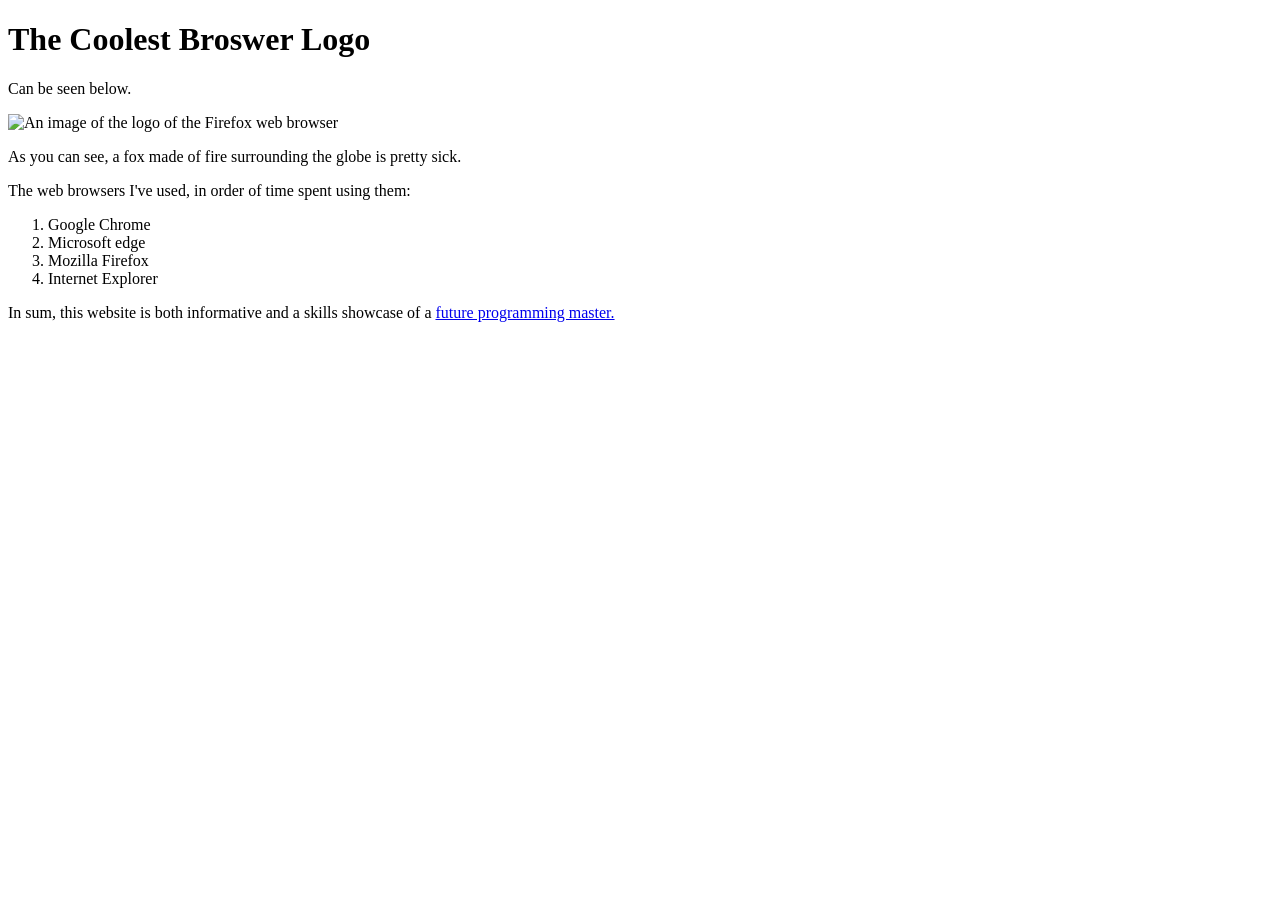
==== index.html @ 14ba5bb6 "Finish HTML tutorial" ====
<!DOCTYPE html>
<html>
<head>
    <meta charset='utf-8'>
    <meta http-equiv='X-UA-Compatible' content='IE=edge'>
    <title>Page Title</title>
    <meta name='viewport' content='width=device-width, initial-scale=1'>
    <link rel='stylesheet' type='text/css' media='screen' href='main.css'>
    <script src='main.js'></script>
</head>
<body>
    <h1>The Coolest Broswer Logo</h1>
    <p>Can be seen below.</p>
    <img src="firefox-icon.png" alt="An image of the logo of the Firefox web browser" />
<p>As you can see, a fox made of fire surrounding the globe is pretty sick.</p>
<p>The web browsers I've used, in order of time spent using them:</p>
<ol>
    <li>Google Chrome</li>
    <li>Microsoft edge</li>
    <li>Mozilla Firefox</li>
    <li>Internet Explorer</li></ol>
<p>In sum, this website is both informative and a skills showcase of a <a href="https://www.linkedin.com/in/chriscoop99/">future programming master.</a></p>
</ol>
</body>
</html>
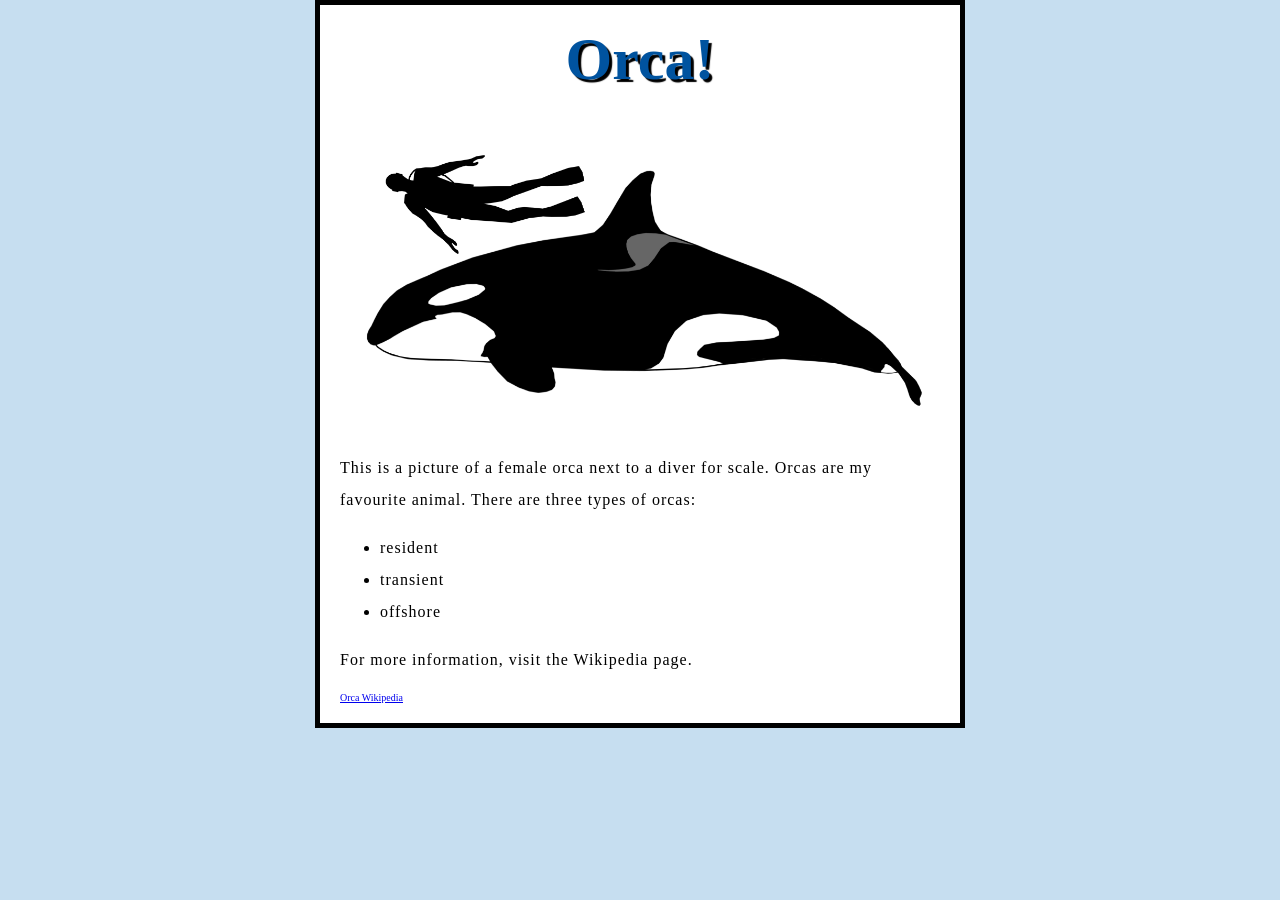
==== commit fb7db17c: "remove firstwebsite folder" ====
--- a/index.html
+++ b/index.html
@@ -1,25 +1,29 @@
-<!DOCTYPE html>
-<html>
-<head>
-    <meta charset='utf-8'>
-    <meta http-equiv='X-UA-Compatible' content='IE=edge'>
-    <title>Page Title</title>
-    <meta name='viewport' content='width=device-width, initial-scale=1'>
-    <link rel='stylesheet' type='text/css' media='screen' href='main.css'>
-    <script src='main.js'></script>
-</head>
-<body>
-    <h1>The Coolest Broswer Logo</h1>
-    <p>Can be seen below.</p>
-    <img src="firefox-icon.png" alt="An image of the logo of the Firefox web browser" />
-<p>As you can see, a fox made of fire surrounding the globe is pretty sick.</p>
-<p>The web browsers I've used, in order of time spent using them:</p>
-<ol>
-    <li>Google Chrome</li>
-    <li>Microsoft edge</li>
-    <li>Mozilla Firefox</li>
-    <li>Internet Explorer</li></ol>
-<p>In sum, this website is both informative and a skills showcase of a <a href="https://www.linkedin.com/in/chriscoop99/">future programming master.</a></p>
-</ol>
-</body>
+<!doctype html>
+<html lang="en-US">
+  <head>
+    <link rel="preconnect" href="https://fonts.googleapis.com">
+<link rel="preconnect" href="https://fonts.gstatic.com" crossorigin>
+<link href="https://fonts.googleapis.com/css2?family=Manrope:wght@200..800&display=swap" rel="stylesheet">
+    <link href="styles/style.css" rel="stylesheet" />
+    <meta charset="utf-8" />
+    <meta name="viewport" content="width=device-width" />
+    <title>My test page</title>
+  </head>
+
+  <body>
+    <h1>Orca!</h1>
+    <img src="images/orca.png" alt="Orca and diver cartoon" />
+    <p>This is a picture of a female orca next to a diver for scale. Orcas are my favourite animal. There are three types of orcas:</p>
+<ul>
+  <li>resident</li>
+  <li>transient</li>
+  <li>offshore</li>
+</ul>
+
+<p>For more information, visit the Wikipedia page.</p>
+
+<a href="https://en.wikipedia.org/wiki/Orca">
+  Orca Wikipedia
+</a>
+  </body>
 </html>
--- a/styles/style.css
+++ b/styles/style.css
@@ -0,0 +1,42 @@
+html {
+  /* px means "pixels". The base font size is now 10 pixels high */
+  font-size: 10px;
+  /* Replace PLACEHOLDER with the font-family property value you got from Google Fonts */
+  font-family: "Manrope";
+}
+
+h1 {
+  font-size: 60px;
+  text-align: center;
+}
+
+p,
+li {
+  font-size: 16px;
+  line-height: 2;
+  letter-spacing: 1px;
+}
+html {
+  background-color: #c6def0;
+}
+
+body {
+  width: 600px;
+  margin: 0 auto;
+  background-color: white;
+  padding: 0 20px 20px 20px;
+  border: 5px solid black;
+}
+
+h1 {
+  margin: 0;
+  padding: 20px 0;
+  color: #00539f;
+  text-shadow: 3px 3px 1px black;
+}
+
+img {
+  display: block;
+  margin: 0 auto;
+  max-width: 100%;
+}
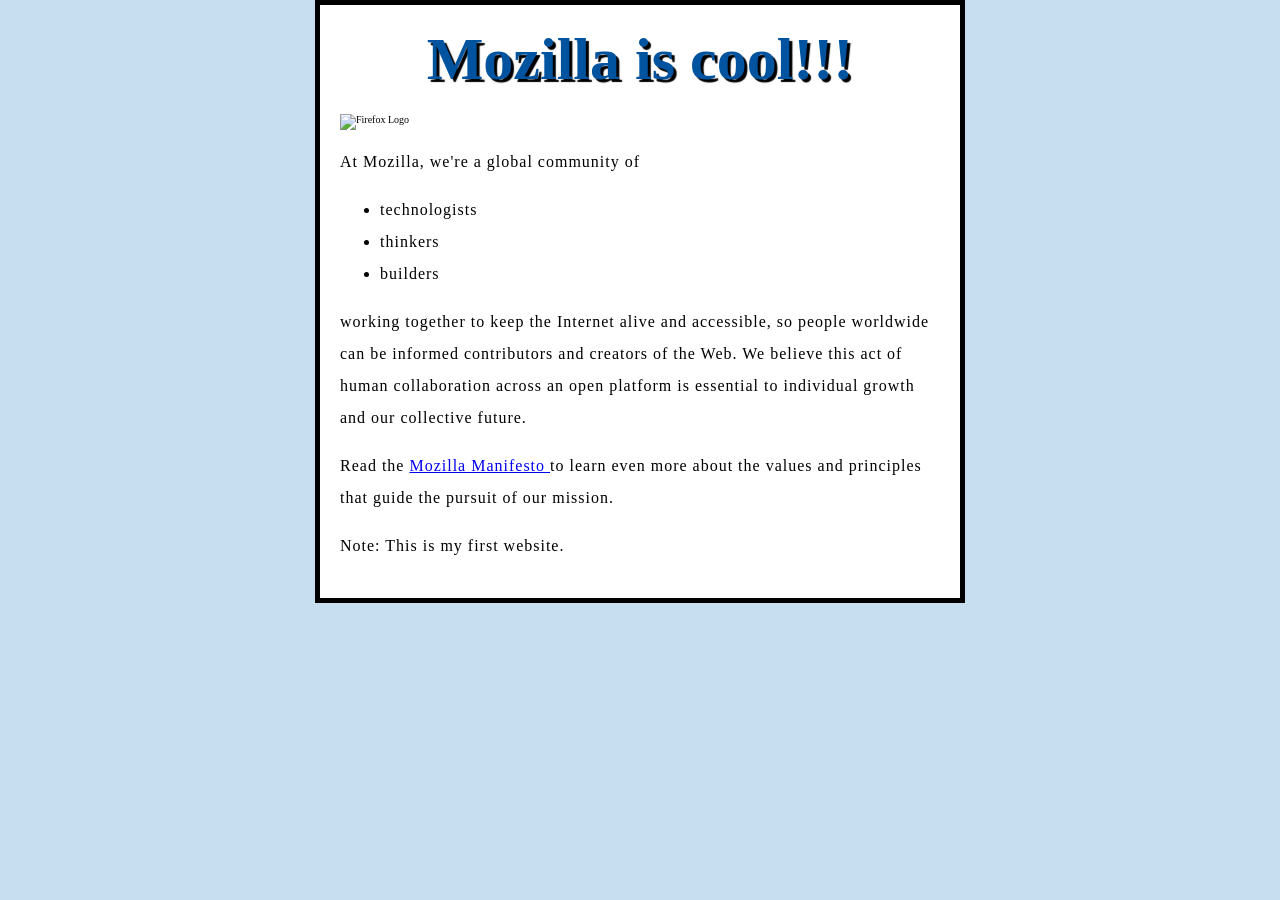
==== commit 4c8ed37d: "deleting first-website" ====
--- a/index.html
+++ b/index.html
@@ -1,29 +1,39 @@
 <!doctype html>
 <html lang="en-US">
   <head>
-    <link rel="preconnect" href="https://fonts.googleapis.com">
-<link rel="preconnect" href="https://fonts.gstatic.com" crossorigin>
-<link href="https://fonts.googleapis.com/css2?family=Manrope:wght@200..800&display=swap" rel="stylesheet">
     <link href="styles/style.css" rel="stylesheet" />
     <meta charset="utf-8" />
     <meta name="viewport" content="width=device-width" />
     <title>My test page</title>
+
+  <link rel="preconnect" href="https://fonts.googleapis.com" />
+<link rel="preconnect" href="https://fonts.gstatic.com" crossorigin />
+<link
+  href="https://fonts.googleapis.com/css2?family=Roboto:ital,wght@0,100..900;1,100..900&display=swap"
+  rel="stylesheet" />
+
   </head>
+  <body>
+    <h1>Mozilla is cool!!!</h1>
 
-  <body>
-    <h1>Orca!</h1>
-    <img src="images/orca.png" alt="Orca and diver cartoon" />
-    <p>This is a picture of a female orca next to a diver for scale. Orcas are my favourite animal. There are three types of orcas:</p>
+    <img src="images/Firefox_logo.png" alt="Firefox Logo" />
+ 
+<p>At Mozilla, we're a global community of</p>
+
 <ul>
-  <li>resident</li>
-  <li>transient</li>
-  <li>offshore</li>
+  <li>technologists</li>
+  <li>thinkers</li>
+  <li>builders</li>
 </ul>
 
-<p>For more information, visit the Wikipedia page.</p>
 
-<a href="https://en.wikipedia.org/wiki/Orca">
-  Orca Wikipedia
-</a>
+<p>working together to keep the Internet alive and accessible, so people worldwide can be informed contributors and creators of the Web. We believe this act of human collaboration across an open platform is essential to individual growth and our collective future.</p>
+
+<p>Read the <a href="https://www.mozilla.org/en-US/about/manifesto/">
+  Mozilla Manifesto
+</a> to learn even more about the values and principles that guide the pursuit of our mission.</p>
+
+<p>Note: This is my first website.</p>
+ 
   </body>
-</html>+</html>
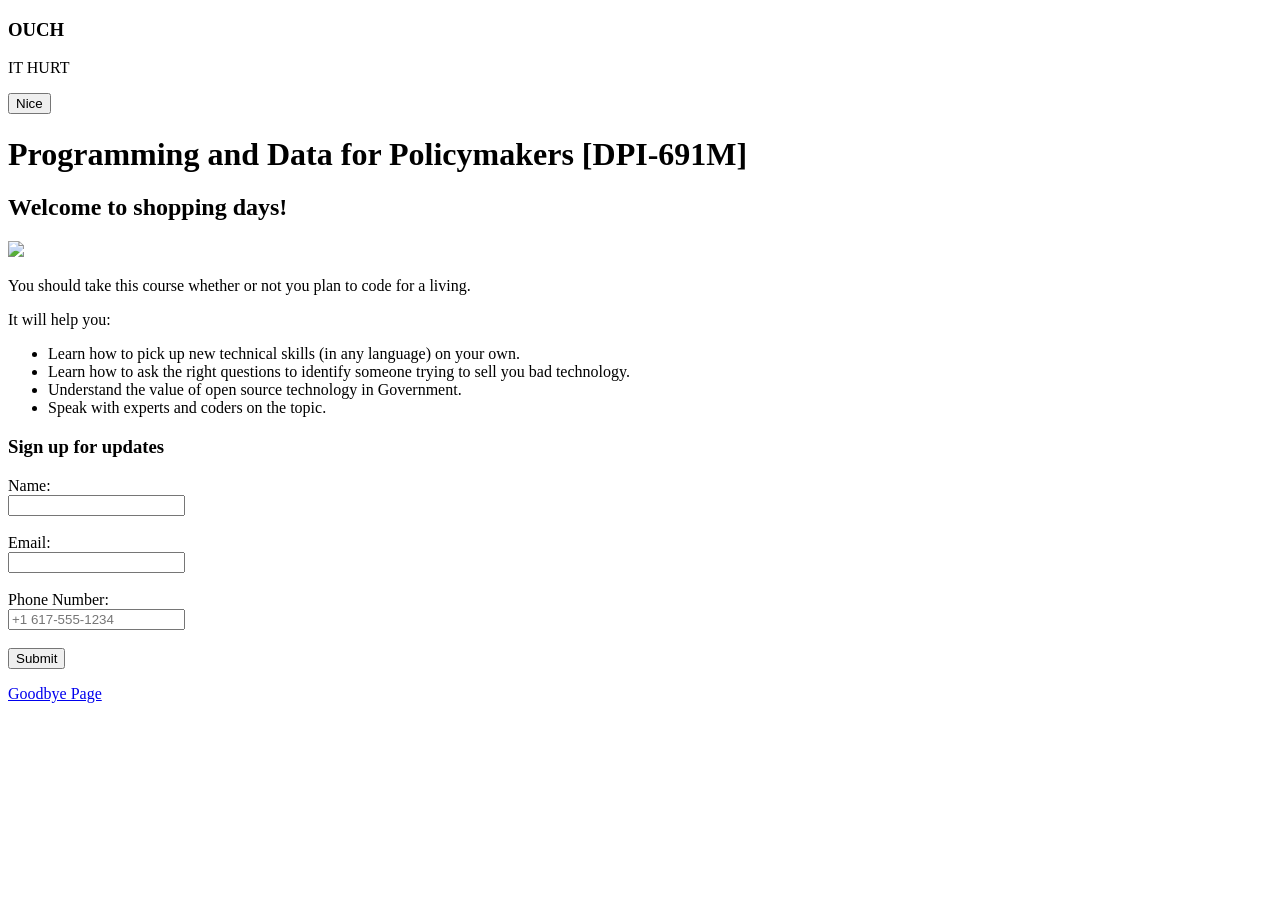
==== commit d8b33672: "Merge dcf8f7fed706f7fd833fca12031b2f4d31f90fce into 5186e4b91dfab9d62b874caab75861ef840eeebc" ====
--- a/index.html
+++ b/index.html
@@ -1,39 +1,68 @@
-<!doctype html>
-<html lang="en-US">
-  <head>
-    <link href="styles/style.css" rel="stylesheet" />
-    <meta charset="utf-8" />
-    <meta name="viewport" content="width=device-width" />
-    <title>My test page</title>
+<!DOCTYPE html>
+<html>
+<head>
+    <!-- Text that appears in the browser tab -->
+    <title>DPI-691M</title>
+    <!-- Link stylesheet -->
+    <link rel="stylesheet" type="text/css" href="styles.css">
+</head>
+<!-- Custom Alert Modal -->
+<div id="alert-backdrop" class="hidden">
+  <div id="alert-modal">
+    <h3>OUCH</h3>
+    <p>IT HURT</p>
+    <button id="alert-close">Nice</button>
+  </div>
+</div>
+<body>
+    <!-- Head and subhead -->
+    <h1>Programming and Data for Policymakers [DPI-691M]</h1>
+    <h2>Welcome to shopping days!</h2>
 
-  <link rel="preconnect" href="https://fonts.googleapis.com" />
-<link rel="preconnect" href="https://fonts.gstatic.com" crossorigin />
-<link
-  href="https://fonts.googleapis.com/css2?family=Roboto:ital,wght@0,100..900;1,100..900&display=swap"
-  rel="stylesheet" />
+    <!-- Image -->
+    <img src="https://www.hks.harvard.edu/sites/default/files/images/paragraph_footer/harvard-kennedy-school-logo_1.png"/>
 
-  </head>
-  <body>
-    <h1>Mozilla is cool!!!</h1>
+    <!-- Paragraphs of text -->
+    <p>You should take this course whether or not you plan to code for a living.</p>
+    <p>It will help you:</p>
 
-    <img src="images/Firefox_logo.png" alt="Firefox Logo" />
- 
-<p>At Mozilla, we're a global community of</p>
+    <!-- Unordered List (bullet points) -->
+    <ul>
+        <li>Learn how to pick up new technical skills (in any language) on your own.</li>
+        <li>Learn how to ask the right questions to identify someone trying to sell you bad technology.</li>
+        <li>Understand the value of open source technology in Government.</li>
+        <li>Speak with experts and coders on the topic.</li>
+    </ul>
 
-<ul>
-  <li>technologists</li>
-  <li>thinkers</li>
-  <li>builders</li>
-</ul>
+    <!-- Submit Form -->
+<h3>Sign up for updates</h3>
+
+<form id="signup-form">
+  <label for="name">Name:</label><br>
+  <input type="text" id="name" name="name" required><br><br>
+
+  <label for="email">Email:</label><br>
+  <input type="email" id="email" name="email" required><br><br>
+
+   <label for="phone">Phone Number:</label><br>
+<input
+  type="tel"
+  id="phone"
+  name="phone"
+  placeholder="+1 617-555-1234"
+  pattern="[0-9+\-\s()]{7,}"
+  required
+><br><br>
+
+  <button type="submit">Submit</button>
+</form>
+
+<p id="form-message"></p>
+    <a href="goodbye.html"> Goodbye Page </a>
 
 
-<p>working together to keep the Internet alive and accessible, so people worldwide can be informed contributors and creators of the Web. We believe this act of human collaboration across an open platform is essential to individual growth and our collective future.</p>
 
-<p>Read the <a href="https://www.mozilla.org/en-US/about/manifesto/">
-  Mozilla Manifesto
-</a> to learn even more about the values and principles that guide the pursuit of our mission.</p>
-
-<p>Note: This is my first website.</p>
- 
-  </body>
+    <!-- Invoke the JavaScript file for interactive image -->
+    <script type="text/javascript" src='main.js'></script>
+</body>
 </html>
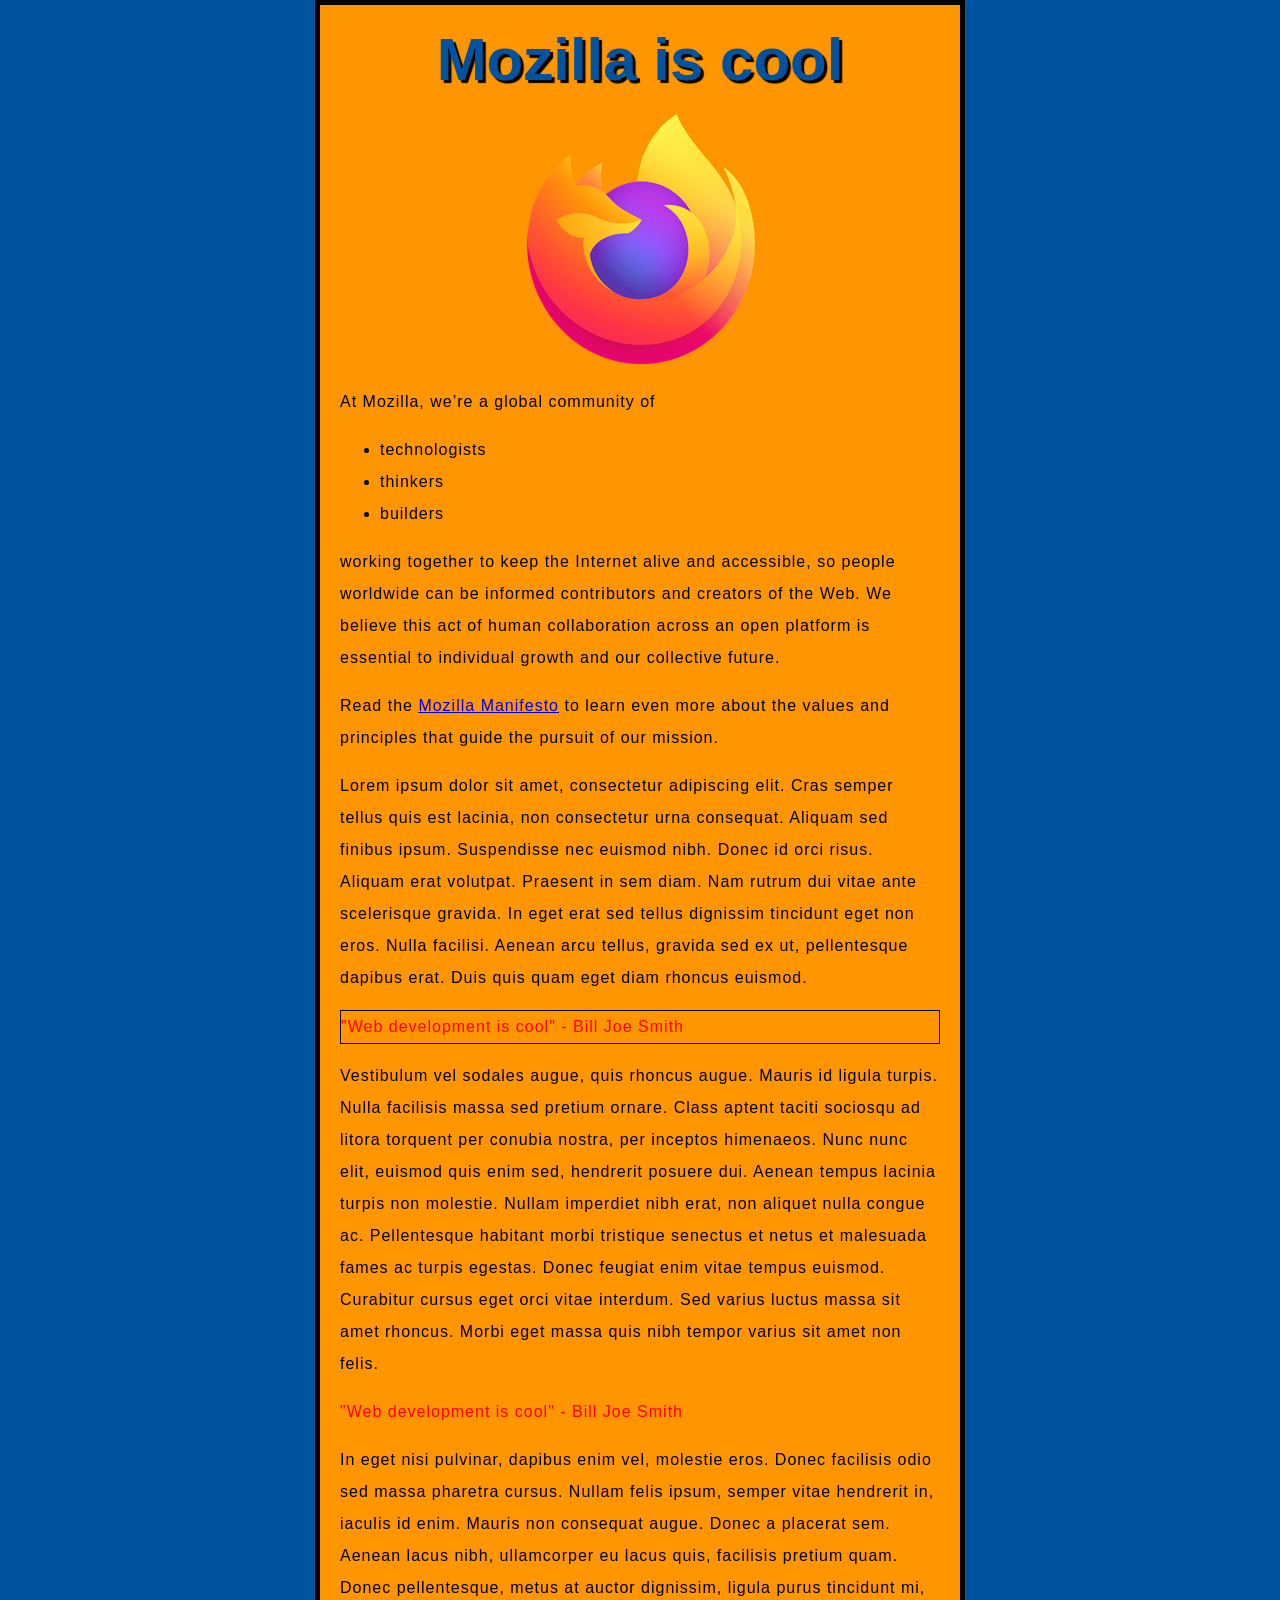
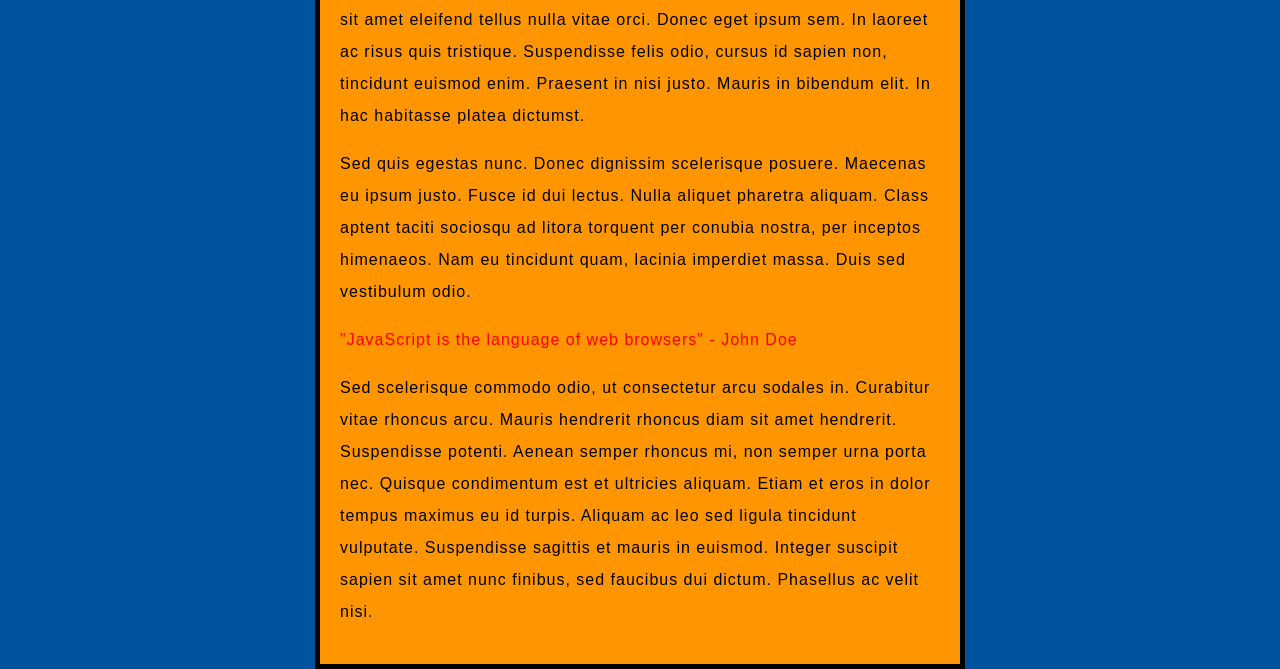
==== commit 900667e9: "index changed" ====
--- a/index.html
+++ b/index.html
@@ -1,68 +1,100 @@
 <!DOCTYPE html>
 <html>
-<head>
-    <!-- Text that appears in the browser tab -->
-    <title>DPI-691M</title>
-    <!-- Link stylesheet -->
-    <link rel="stylesheet" type="text/css" href="styles.css">
-</head>
-<!-- Custom Alert Modal -->
-<div id="alert-backdrop" class="hidden">
-  <div id="alert-modal">
-    <h3>OUCH</h3>
-    <p>IT HURT</p>
-    <button id="alert-close">Nice</button>
-  </div>
-</div>
-<body>
-    <!-- Head and subhead -->
-    <h1>Programming and Data for Policymakers [DPI-691M]</h1>
-    <h2>Welcome to shopping days!</h2>
+  <head>
+    <meta charset="utf-8" />
+    <title>My test page</title>
+    <link href="styles/style.css" rel="stylesheet" />
+  </head>
+  <body>
+    <h1>Mozilla is cool</h1>
+    <img
+      src="images/firefox-icon.png"
+      alt="The Firefox logo: a flaming fox surrounding the Earth." />
 
-    <!-- Image -->
-    <img src="https://www.hks.harvard.edu/sites/default/files/images/paragraph_footer/harvard-kennedy-school-logo_1.png"/>
+    <p>At Mozilla, we’re a global community of</p>
 
-    <!-- Paragraphs of text -->
-    <p>You should take this course whether or not you plan to code for a living.</p>
-    <p>It will help you:</p>
-
-    <!-- Unordered List (bullet points) -->
     <ul>
-        <li>Learn how to pick up new technical skills (in any language) on your own.</li>
-        <li>Learn how to ask the right questions to identify someone trying to sell you bad technology.</li>
-        <li>Understand the value of open source technology in Government.</li>
-        <li>Speak with experts and coders on the topic.</li>
+      <!-- changed to list in the tutorial -->
+      <li>technologists</li>
+      <li>thinkers</li>
+      <li>builders</li>
     </ul>
 
-    <!-- Submit Form -->
-<h3>Sign up for updates</h3>
+    <p>
+      working together to keep the Internet alive and accessible, so people
+      worldwide can be informed contributors and creators of the Web. We believe
+      this act of human collaboration across an open platform is essential to
+      individual growth and our collective future.
+    </p>
 
-<form id="signup-form">
-  <label for="name">Name:</label><br>
-  <input type="text" id="name" name="name" required><br><br>
+    <p>
+      Read the
+      <a href="https://www.mozilla.org/en-US/about/manifesto/"
+        >Mozilla Manifesto</a
+      >
+      to learn even more about the values and principles that guide the pursuit
+      of our mission.
+    </p>
 
-  <label for="email">Email:</label><br>
-  <input type="email" id="email" name="email" required><br><br>
+    <p>
+      Lorem ipsum dolor sit amet, consectetur adipiscing elit. Cras semper
+      tellus quis est lacinia, non consectetur urna consequat. Aliquam sed
+      finibus ipsum. Suspendisse nec euismod nibh. Donec id orci risus. Aliquam
+      erat volutpat. Praesent in sem diam. Nam rutrum dui vitae ante scelerisque
+      gravida. In eget erat sed tellus dignissim tincidunt eget non eros. Nulla
+      facilisi. Aenean arcu tellus, gravida sed ex ut, pellentesque dapibus
+      erat. Duis quis quam eget diam rhoncus euismod.
+    </p>
 
-   <label for="phone">Phone Number:</label><br>
-<input
-  type="tel"
-  id="phone"
-  name="phone"
-  placeholder="+1 617-555-1234"
-  pattern="[0-9+\-\s()]{7,}"
-  required
-><br><br>
+    <p id="mainquote" class="quote">
+      "Web development is cool" - Bill Joe Smith
+    </p>
 
-  <button type="submit">Submit</button>
-</form>
+    <p>
+      Vestibulum vel sodales augue, quis rhoncus augue. Mauris id ligula turpis.
+      Nulla facilisis massa sed pretium ornare. Class aptent taciti sociosqu ad
+      litora torquent per conubia nostra, per inceptos himenaeos. Nunc nunc
+      elit, euismod quis enim sed, hendrerit posuere dui. Aenean tempus lacinia
+      turpis non molestie. Nullam imperdiet nibh erat, non aliquet nulla congue
+      ac. Pellentesque habitant morbi tristique senectus et netus et malesuada
+      fames ac turpis egestas. Donec feugiat enim vitae tempus euismod.
+      Curabitur cursus eget orci vitae interdum. Sed varius luctus massa sit
+      amet rhoncus. Morbi eget massa quis nibh tempor varius sit amet non felis.
+    </p>
 
-<p id="form-message"></p>
-    <a href="goodbye.html"> Goodbye Page </a>
+    <p class="quote">"Web development is cool" - Bill Joe Smith</p>
 
+    <p>
+      In eget nisi pulvinar, dapibus enim vel, molestie eros. Donec facilisis
+      odio sed massa pharetra cursus. Nullam felis ipsum, semper vitae hendrerit
+      in, iaculis id enim. Mauris non consequat augue. Donec a placerat sem.
+      Aenean lacus nibh, ullamcorper eu lacus quis, facilisis pretium quam.
+      Donec pellentesque, metus at auctor dignissim, ligula purus tincidunt mi,
+      sit amet eleifend tellus nulla vitae orci. Donec eget ipsum sem. In
+      laoreet ac risus quis tristique. Suspendisse felis odio, cursus id sapien
+      non, tincidunt euismod enim. Praesent in nisi justo. Mauris in bibendum
+      elit. In hac habitasse platea dictumst.
+    </p>
 
+    <p>
+      Sed quis egestas nunc. Donec dignissim scelerisque posuere. Maecenas eu
+      ipsum justo. Fusce id dui lectus. Nulla aliquet pharetra aliquam. Class
+      aptent taciti sociosqu ad litora torquent per conubia nostra, per inceptos
+      himenaeos. Nam eu tincidunt quam, lacinia imperdiet massa. Duis sed
+      vestibulum odio.
+    </p>
 
-    <!-- Invoke the JavaScript file for interactive image -->
-    <script type="text/javascript" src='main.js'></script>
-</body>
+    <p class="quote">"JavaScript is the language of web browsers" - John Doe</p>
+
+    <p>
+      Sed scelerisque commodo odio, ut consectetur arcu sodales in. Curabitur
+      vitae rhoncus arcu. Mauris hendrerit rhoncus diam sit amet hendrerit.
+      Suspendisse potenti. Aenean semper rhoncus mi, non semper urna porta nec.
+      Quisque condimentum est et ultricies aliquam. Etiam et eros in dolor
+      tempus maximus eu id turpis. Aliquam ac leo sed ligula tincidunt
+      vulputate. Suspendisse sagittis et mauris in euismod. Integer suscipit
+      sapien sit amet nunc finibus, sed faucibus dui dictum. Phasellus ac velit
+      nisi.
+    </p>
+  </body>
 </html>
--- a/styles/style.css
+++ b/styles/style.css
@@ -0,0 +1,48 @@
+html {
+  font-size: 10px;
+  font-family: "Open Sans", sans-serif;
+}
+
+h1 {
+  font-size: 60px;
+  text-align: center;
+}
+
+p,
+li {
+  font-size: 16px;
+  line-height: 2;
+  letter-spacing: 1px;
+}
+
+html {
+  background-color: #00539f;
+}
+
+body {
+  width: 600px;
+  margin: 0 auto;
+  background-color: #ff9500;
+  padding: 0 20px 20px 20px;
+  border: 5px solid black;
+}
+
+h1 {
+  margin: 0;
+  padding: 20px 0;
+  color: #00539f;
+  text-shadow: 3px 3px 1px black;
+}
+
+img {
+  display: block;
+  margin: 0 auto;
+}
+
+.quote {
+  color: red;
+}
+
+#mainquote {
+  border: 1px solid black;
+}
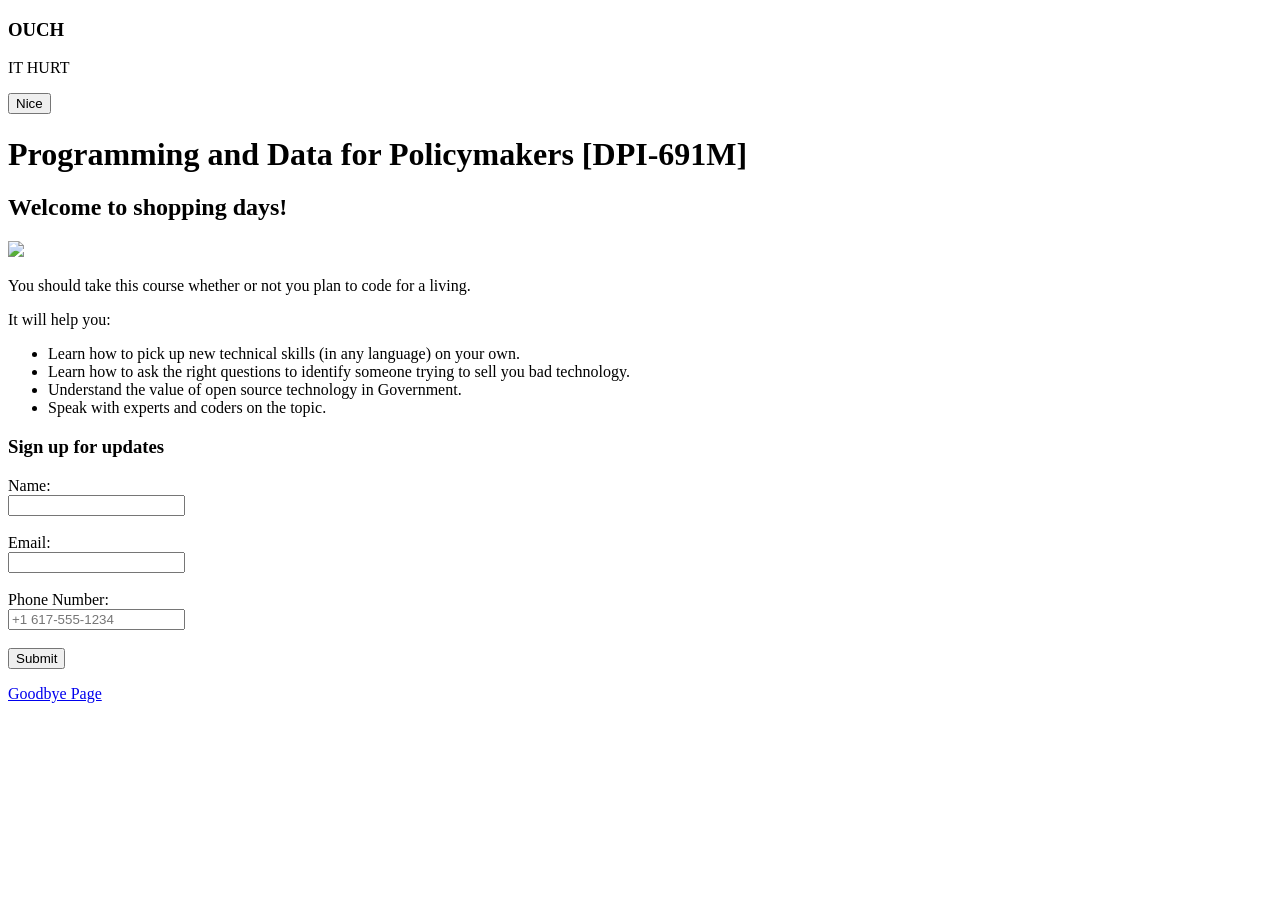
==== commit 92f0ce0f: "Merge df869feaaeb982b70e6c49a4e74eddba7fd8fd2e into 2a3e7a33e19688e2d45f6f1cd5a67ee0656fd231" ====
--- a/index.html
+++ b/index.html
@@ -1,100 +1,68 @@
 <!DOCTYPE html>
 <html>
-  <head>
-    <meta charset="utf-8" />
-    <title>My test page</title>
-    <link href="styles/style.css" rel="stylesheet" />
-  </head>
-  <body>
-    <h1>Mozilla is cool</h1>
-    <img
-      src="images/firefox-icon.png"
-      alt="The Firefox logo: a flaming fox surrounding the Earth." />
+<head>
+    <!-- Text that appears in the browser tab -->
+    <title>DPI-691M</title>
+    <!-- Link stylesheet -->
+    <link rel="stylesheet" type="text/css" href="styles.css">
+</head>
+<!-- Custom Alert Modal -->
+<div id="alert-backdrop" class="hidden">
+  <div id="alert-modal">
+    <h3>OUCH</h3>
+    <p>IT HURT</p>
+    <button id="alert-close">Nice</button>
+  </div>
+</div>
+<body>
+    <!-- Head and subhead -->
+    <h1>Programming and Data for Policymakers [DPI-691M]</h1>
+    <h2>Welcome to shopping days!</h2>
 
-    <p>At Mozilla, we’re a global community of</p>
+    <!-- Image -->
+    <img src="https://www.hks.harvard.edu/sites/default/files/images/paragraph_footer/harvard-kennedy-school-logo_1.png"/>
 
+    <!-- Paragraphs of text -->
+    <p>You should take this course whether or not you plan to code for a living.</p>
+    <p>It will help you:</p>
+
+    <!-- Unordered List (bullet points) -->
     <ul>
-      <!-- changed to list in the tutorial -->
-      <li>technologists</li>
-      <li>thinkers</li>
-      <li>builders</li>
+        <li>Learn how to pick up new technical skills (in any language) on your own.</li>
+        <li>Learn how to ask the right questions to identify someone trying to sell you bad technology.</li>
+        <li>Understand the value of open source technology in Government.</li>
+        <li>Speak with experts and coders on the topic.</li>
     </ul>
 
-    <p>
-      working together to keep the Internet alive and accessible, so people
-      worldwide can be informed contributors and creators of the Web. We believe
-      this act of human collaboration across an open platform is essential to
-      individual growth and our collective future.
-    </p>
+    <!-- Submit Form -->
+<h3>Sign up for updates</h3>
 
-    <p>
-      Read the
-      <a href="https://www.mozilla.org/en-US/about/manifesto/"
-        >Mozilla Manifesto</a
-      >
-      to learn even more about the values and principles that guide the pursuit
-      of our mission.
-    </p>
+<form id="signup-form">
+  <label for="name">Name:</label><br>
+  <input type="text" id="name" name="name" required><br><br>
 
-    <p>
-      Lorem ipsum dolor sit amet, consectetur adipiscing elit. Cras semper
-      tellus quis est lacinia, non consectetur urna consequat. Aliquam sed
-      finibus ipsum. Suspendisse nec euismod nibh. Donec id orci risus. Aliquam
-      erat volutpat. Praesent in sem diam. Nam rutrum dui vitae ante scelerisque
-      gravida. In eget erat sed tellus dignissim tincidunt eget non eros. Nulla
-      facilisi. Aenean arcu tellus, gravida sed ex ut, pellentesque dapibus
-      erat. Duis quis quam eget diam rhoncus euismod.
-    </p>
+  <label for="email">Email:</label><br>
+  <input type="email" id="email" name="email" required><br><br>
 
-    <p id="mainquote" class="quote">
-      "Web development is cool" - Bill Joe Smith
-    </p>
+   <label for="phone">Phone Number:</label><br>
+<input
+  type="tel"
+  id="phone"
+  name="phone"
+  placeholder="+1 617-555-1234"
+  pattern="[0-9+\-\s()]{7,}"
+  required
+><br><br>
 
-    <p>
-      Vestibulum vel sodales augue, quis rhoncus augue. Mauris id ligula turpis.
-      Nulla facilisis massa sed pretium ornare. Class aptent taciti sociosqu ad
-      litora torquent per conubia nostra, per inceptos himenaeos. Nunc nunc
-      elit, euismod quis enim sed, hendrerit posuere dui. Aenean tempus lacinia
-      turpis non molestie. Nullam imperdiet nibh erat, non aliquet nulla congue
-      ac. Pellentesque habitant morbi tristique senectus et netus et malesuada
-      fames ac turpis egestas. Donec feugiat enim vitae tempus euismod.
-      Curabitur cursus eget orci vitae interdum. Sed varius luctus massa sit
-      amet rhoncus. Morbi eget massa quis nibh tempor varius sit amet non felis.
-    </p>
+  <button type="submit">Submit</button>
+</form>
 
-    <p class="quote">"Web development is cool" - Bill Joe Smith</p>
+<p id="form-message"></p>
+    <a href="goodbye.html"> Goodbye Page </a>
 
-    <p>
-      In eget nisi pulvinar, dapibus enim vel, molestie eros. Donec facilisis
-      odio sed massa pharetra cursus. Nullam felis ipsum, semper vitae hendrerit
-      in, iaculis id enim. Mauris non consequat augue. Donec a placerat sem.
-      Aenean lacus nibh, ullamcorper eu lacus quis, facilisis pretium quam.
-      Donec pellentesque, metus at auctor dignissim, ligula purus tincidunt mi,
-      sit amet eleifend tellus nulla vitae orci. Donec eget ipsum sem. In
-      laoreet ac risus quis tristique. Suspendisse felis odio, cursus id sapien
-      non, tincidunt euismod enim. Praesent in nisi justo. Mauris in bibendum
-      elit. In hac habitasse platea dictumst.
-    </p>
 
-    <p>
-      Sed quis egestas nunc. Donec dignissim scelerisque posuere. Maecenas eu
-      ipsum justo. Fusce id dui lectus. Nulla aliquet pharetra aliquam. Class
-      aptent taciti sociosqu ad litora torquent per conubia nostra, per inceptos
-      himenaeos. Nam eu tincidunt quam, lacinia imperdiet massa. Duis sed
-      vestibulum odio.
-    </p>
 
-    <p class="quote">"JavaScript is the language of web browsers" - John Doe</p>
-
-    <p>
-      Sed scelerisque commodo odio, ut consectetur arcu sodales in. Curabitur
-      vitae rhoncus arcu. Mauris hendrerit rhoncus diam sit amet hendrerit.
-      Suspendisse potenti. Aenean semper rhoncus mi, non semper urna porta nec.
-      Quisque condimentum est et ultricies aliquam. Etiam et eros in dolor
-      tempus maximus eu id turpis. Aliquam ac leo sed ligula tincidunt
-      vulputate. Suspendisse sagittis et mauris in euismod. Integer suscipit
-      sapien sit amet nunc finibus, sed faucibus dui dictum. Phasellus ac velit
-      nisi.
-    </p>
-  </body>
+    <!-- Invoke the JavaScript file for interactive image -->
+    <script type="text/javascript" src='main.js'></script>
+</body>
 </html>
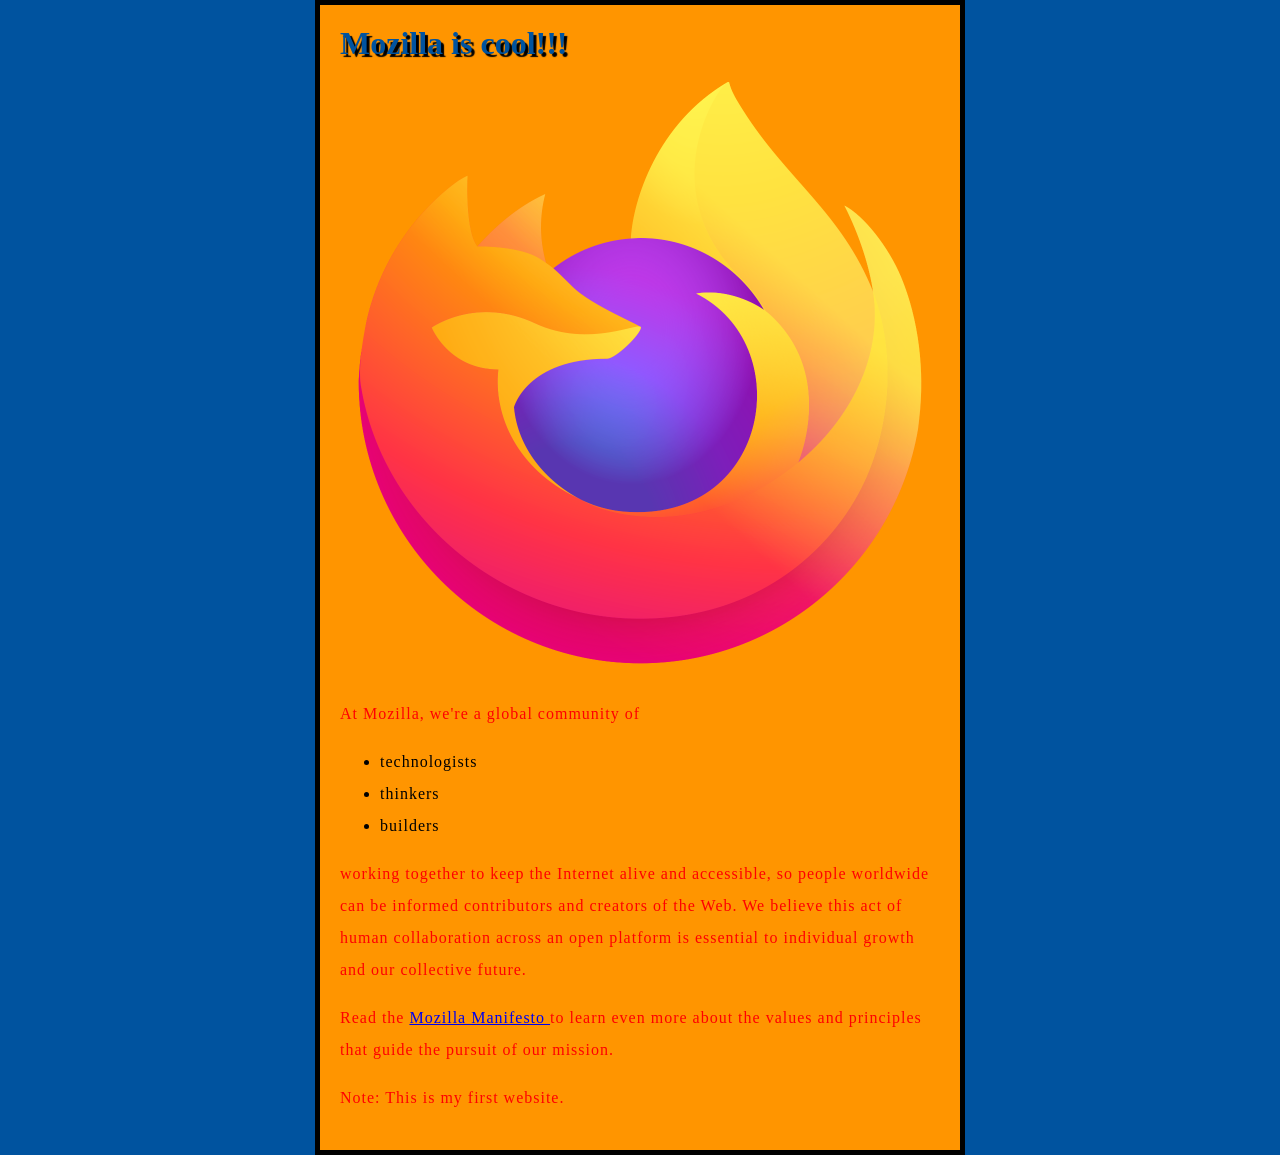
==== commit 972c37ce: "Merge 3537f041379e2290c07fc11cdf7fba5da40f0e03 into 2a3e7a33e19688e2d45f6f1cd5a67ee0656fd231" ====
--- a/index.html
+++ b/index.html
@@ -1,68 +1,39 @@
-<!DOCTYPE html>
-<html>
-<head>
-    <!-- Text that appears in the browser tab -->
-    <title>DPI-691M</title>
-    <!-- Link stylesheet -->
-    <link rel="stylesheet" type="text/css" href="styles.css">
-</head>
-<!-- Custom Alert Modal -->
-<div id="alert-backdrop" class="hidden">
-  <div id="alert-modal">
-    <h3>OUCH</h3>
-    <p>IT HURT</p>
-    <button id="alert-close">Nice</button>
-  </div>
-</div>
-<body>
-    <!-- Head and subhead -->
-    <h1>Programming and Data for Policymakers [DPI-691M]</h1>
-    <h2>Welcome to shopping days!</h2>
+<!doctype html>
+<html lang="en-US">
+  <head>
+    <link href="styles/style.css" rel="stylesheet" />
+    <meta charset="utf-8" />
+    <meta name="viewport" content="width=device-width" />
+    <title>My test page</title>
 
-    <!-- Image -->
-    <img src="https://www.hks.harvard.edu/sites/default/files/images/paragraph_footer/harvard-kennedy-school-logo_1.png"/>
+  <link rel="preconnect" href="https://fonts.googleapis.com" />
+<link rel="preconnect" href="https://fonts.gstatic.com" crossorigin />
+<link
+  href="https://fonts.googleapis.com/css2?family=Roboto:ital,wght@0,100..900;1,100..900&display=swap"
+  rel="stylesheet" />
 
-    <!-- Paragraphs of text -->
-    <p>You should take this course whether or not you plan to code for a living.</p>
-    <p>It will help you:</p>
+  </head>
+  <body>
+    <h1>Mozilla is cool!!!</h1>
 
-    <!-- Unordered List (bullet points) -->
-    <ul>
-        <li>Learn how to pick up new technical skills (in any language) on your own.</li>
-        <li>Learn how to ask the right questions to identify someone trying to sell you bad technology.</li>
-        <li>Understand the value of open source technology in Government.</li>
-        <li>Speak with experts and coders on the topic.</li>
-    </ul>
+    <img src="images/Firefox_logo.png" alt="Firefox Logo" />
+ 
+<p>At Mozilla, we're a global community of</p>
 
-    <!-- Submit Form -->
-<h3>Sign up for updates</h3>
-
-<form id="signup-form">
-  <label for="name">Name:</label><br>
-  <input type="text" id="name" name="name" required><br><br>
-
-  <label for="email">Email:</label><br>
-  <input type="email" id="email" name="email" required><br><br>
-
-   <label for="phone">Phone Number:</label><br>
-<input
-  type="tel"
-  id="phone"
-  name="phone"
-  placeholder="+1 617-555-1234"
-  pattern="[0-9+\-\s()]{7,}"
-  required
-><br><br>
-
-  <button type="submit">Submit</button>
-</form>
-
-<p id="form-message"></p>
-    <a href="goodbye.html"> Goodbye Page </a>
+<ul>
+  <li>technologists</li>
+  <li>thinkers</li>
+  <li>builders</li>
+</ul>
 
 
+<p>working together to keep the Internet alive and accessible, so people worldwide can be informed contributors and creators of the Web. We believe this act of human collaboration across an open platform is essential to individual growth and our collective future.</p>
 
-    <!-- Invoke the JavaScript file for interactive image -->
-    <script type="text/javascript" src='main.js'></script>
-</body>
+<p>Read the <a href="https://www.mozilla.org/en-US/about/manifesto/">
+  Mozilla Manifesto
+</a> to learn even more about the values and principles that guide the pursuit of our mission.</p>
+
+<p>Note: This is my first website.</p>
+ 
+  </body>
 </html>
--- a/styles/style.css
+++ b/styles/style.css
@@ -0,0 +1,39 @@
+p,
+.my-class,
+#my-id {
+  color: red;
+}
+body {
+  width: 600px;
+  margin: 0 auto;
+  background-color: #ff9500;
+  padding: 0 20px 20px 20px;
+  border: 5px solid black;
+  padding-top: 0;
+padding-right: 20px;
+padding-bottom: 20px;
+padding-left: 20px;
+}
+
+html {
+  background-color: #00539f;
+}
+h1 {
+  margin: 0;
+  padding: 20px 0;
+  color: #00539f;
+  text-shadow: 3px 3px 1px black;
+}
+
+p,
+li {
+  font-size: 16px;
+  line-height: 2;
+  letter-spacing: 1px;
+}
+
+img {
+  display: block;
+  margin: 0 auto;
+  max-width: 100%;
+}
